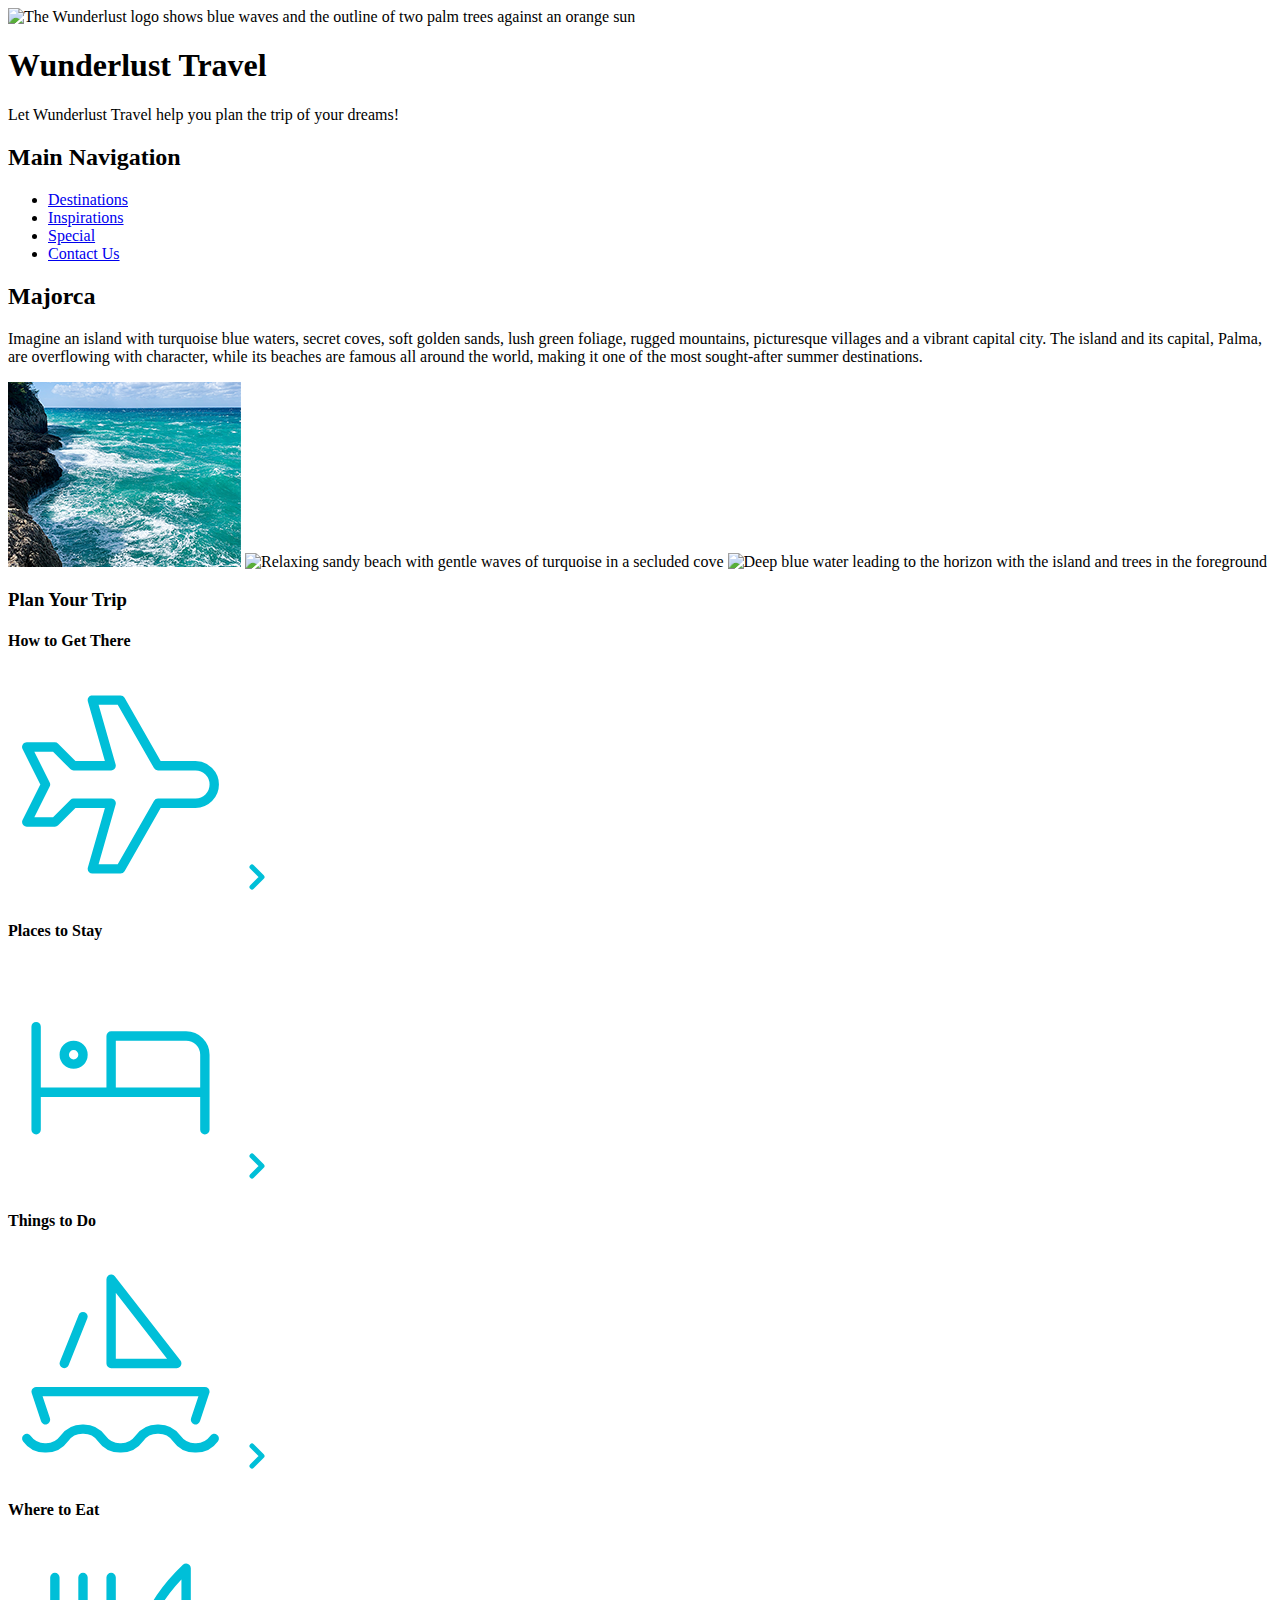
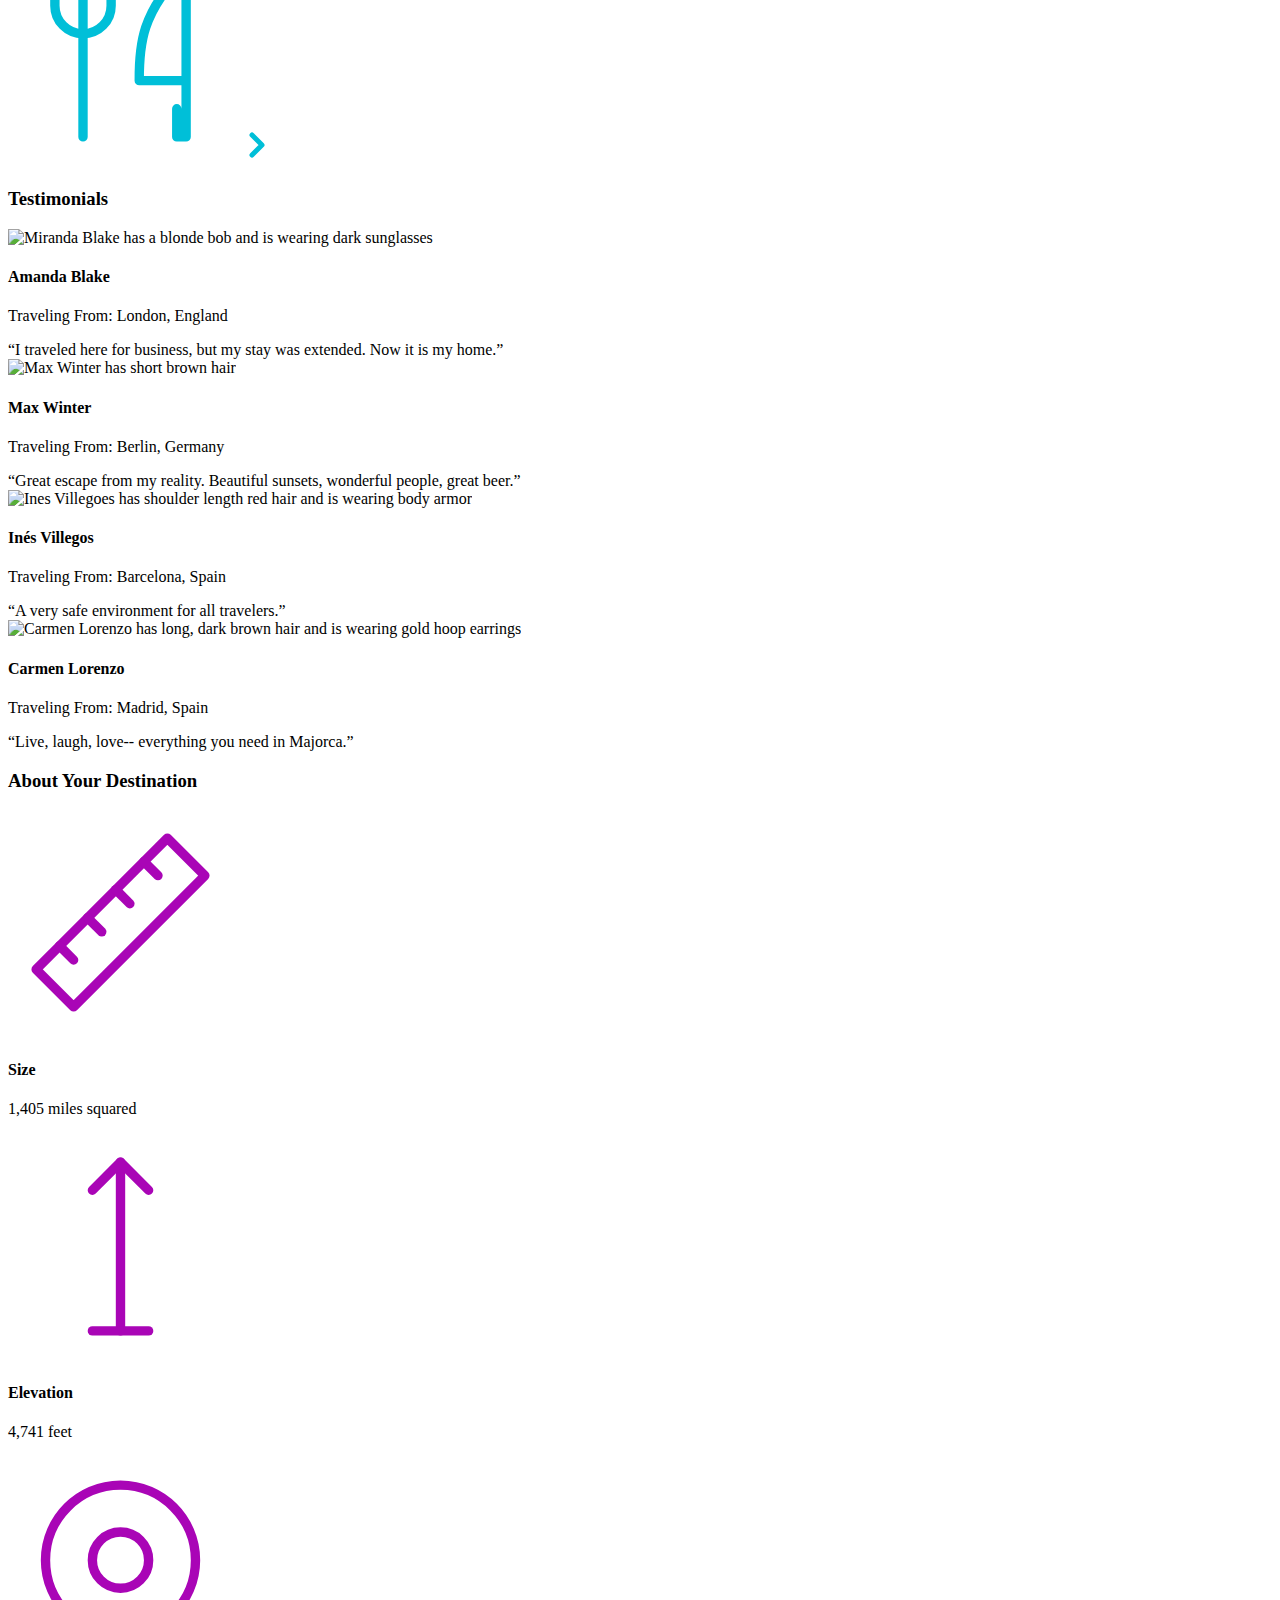
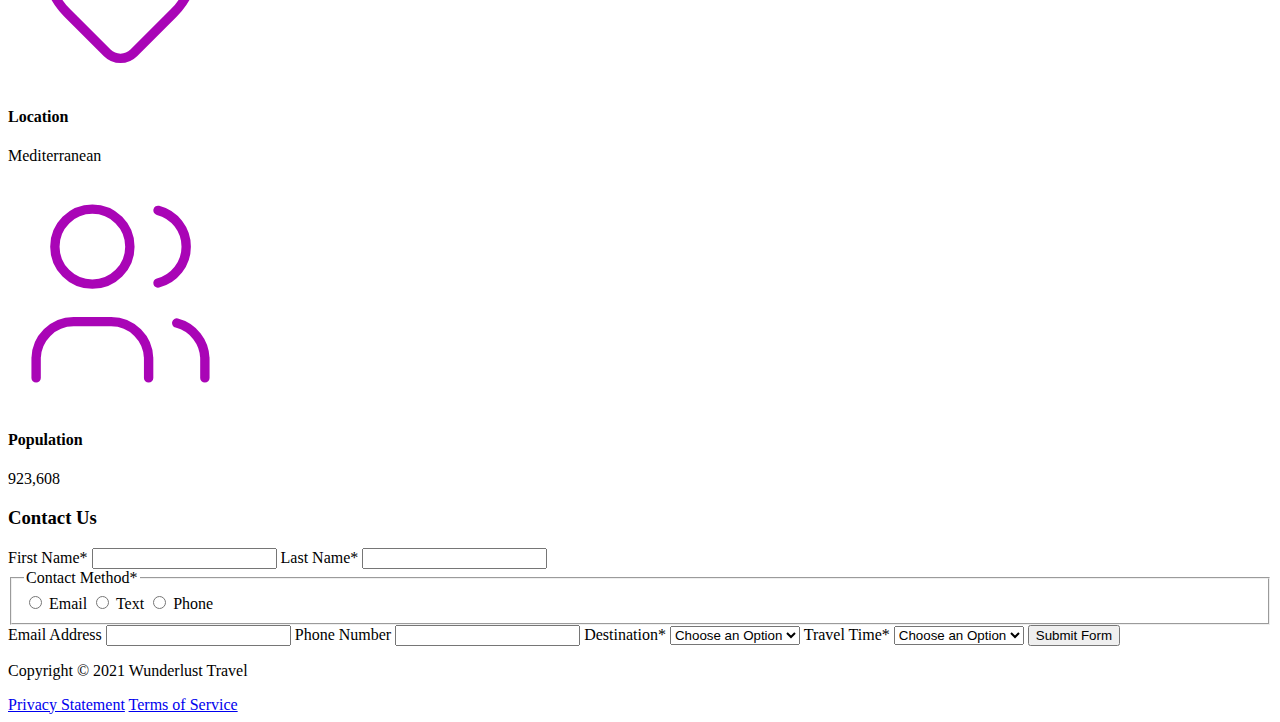
==== majorca.html @ e57040e8 "add majorca.html for activity 1.5" ====
<!DOCTYPE html>
<html lang="en">
    <head>
        <meta charset="utf-8">
        <meta name="author" content="DaVonte Carter Vault">
        <meta name="viewport" content="width=device-width, initial-scale=1">
        <meta name="description" content="Discover and book your dream vacation with Wunderlust Travel. Explore beautiful destinations and personalized travel packages for an unforgettable experience.">
        <title>Wunderlust Travel | Book Your Dream Vacation Today</title>

        <meta name="og:title" content="Wunderlust Travel | Book Your Dream Vacation Todays">
        <meta name="og:type" content="website">
        <meta name="og:url" content="https://chemicalz.github.io/wunderlust/majorca.html">
        <meta name="og:image" content="images/logo.png">
        
        <meta name="twitter:card" content="summary">
        <meta name="twitter:site" content="@ASU">
        <meta name="twitter:creator" content="@ASU">
        
        
    </head>
    <body>

        <header>
            <img src="images/logo.png" alt="The Wunderlust logo shows blue waves and the outline of two palm trees against an orange sun">
            <h1>Wunderlust Travel</h1>
            <p>Let Wunderlust Travel help you plan the trip of your dreams!</p>
            <nav>
                <h2>Main Navigation</h2>
                <ul>
                    <li><a href="#">Destinations</a></li>
                    <li><a href="#">Inspirations</a></li>
                    <li><a href="#">Special</a></li>
                    <li><a href="#">Contact Us</a></li>
                </ul>
            </nav>
        </header>
        <main>
            <article>  
                <h2>Majorca</h2>
                <p>Imagine an island with turquoise blue waters, secret coves, soft golden sands, lush green foliage, rugged mountains, picturesque villages and a vibrant capital city. The island and its capital, Palma, are overflowing with character, while its beaches are famous all around the world, making it one of the most sought-after summer destinations.</p>
                <img src="images/majorca-waves-S.png" alt="Turquoise blue waters with white wave caps crashing against a rock cliff">
                <img src="images/majorca-beach-s.png" alt="Relaxing sandy beach with gentle waves of turquoise in a secluded cove">
                <img src="images/majorca-cove-s.png" alt="Deep blue water leading to the horizon with the island and trees in the foreground">
                <section>
                    <h3>Plan Your Trip</h3>
                    <section>
                        <h4>How to Get There</h4>
                        <svg xmlns="http://www.w3.org/2000/svg" class="icon icon-tabler icon-tabler-plane" width="225" height="225" viewBox="0 0 24 24" stroke-width="1" stroke="#00bfd8" fill="none" stroke-linecap="round" stroke-linejoin="round"> <path stroke="none" d="M0 0h24v24H0z" fill="none"/> <path d="M16 10h4a2 2 0 0 1 0 4h-4l-4 7h-3l2 -7h-4l-2 2h-3l2 -4l-2 -4h3l2 2h4l-2 -7h3z" /></svg>
                        <a href="#" title="Search for flights">
                            <svg xmlns="http://www.w3.org/2000/svg" class="icon icon-tabler icon-tabler-chevron-right" width="40" height="40" viewBox="0 0 24 24" stroke-width="3" stroke="#00bfd8" fill="none" stroke-linecap="round" stroke-linejoin="round"><path stroke="none" d="M0 0h24v24H0z" fill="none"/><polyline points="9 6 15 12 9 18" /></svg>
                        </a>
                    </section>      
                    <section>
                        <h4>Places to Stay</h4>
                        <svg xmlns="http://www.w3.org/2000/svg" class="icon icon-tabler icon-tabler-bed" width="225" height="225" viewBox="0 0 24 24" stroke-width="1" stroke="#00bfd8" fill="none" stroke-linecap="round" stroke-linejoin="round"><path stroke="none" d="M0 0h24v24H0z" fill="none"/><path d="M3 7v11m0 -4h18m0 4v-8a2 2 0 0 0 -2 -2h-8v6" /><circle cx="7" cy="10" r="1" /></svg>
                        <a href="#" title="Search for hotels">
                            <svg xmlns="http://www.w3.org/2000/svg" class="icon icon-tabler icon-tabler-chevron-right" width="40" height="40" viewBox="0 0 24 24" stroke-width="3" stroke="#00bfd8" fill="none" stroke-linecap="round" stroke-linejoin="round"><path stroke="none" d="M0 0h24v24H0z" fill="none"/><polyline points="9 6 15 12 9 18" /></svg> 
                        </a>
                    </section>
                    <section>
                        <h4>Things to Do</h4>
                        <svg xmlns="http://www.w3.org/2000/svg" class="icon icon-tabler icon-tabler-sailboat" width="225" height="225" viewBox="0 0 24 24" stroke-width="1" stroke="#00bfd8" fill="none" stroke-linecap="round" stroke-linejoin="round"><path stroke="none" d="M0 0h24v24H0z" fill="none"/><path d="M2 20a2.4 2.4 0 0 0 2 1a2.4 2.4 0 0 0 2 -1a2.4 2.4 0 0 1 2 -1a2.4 2.4 0 0 1 2 1a2.4 2.4 0 0 0 2 1a2.4 2.4 0 0 0 2 -1a2.4 2.4 0 0 1 2 -1a2.4 2.4 0 0 1 2 1a2.4 2.4 0 0 0 2 1a2.4 2.4 0 0 0 2 -1" /><path d="M4 18l-1 -3h18l-1 3" /><path d="M11 12h7l-7 -9v9" /><line x1="8" y1="7" x2="6" y2="12" /></svg>
                        <a href="#" title="Search for Activities">
                            <svg xmlns="http://www.w3.org/2000/svg" class="icon icon-tabler icon-tabler-chevron-right" width="40" height="40" viewBox="0 0 24 24" stroke-width="3" stroke="#00bfd8" fill="none" stroke-linecap="round" stroke-linejoin="round"><path stroke="none" d="M0 0h24v24H0z" fill="none"/><polyline points="9 6 15 12 9 18" /></svg> 
                        </a>                     
                    </section>    
                    <section>
                        <h4>Where to Eat</h4>
                        <svg xmlns="http://www.w3.org/2000/svg" class="icon icon-tabler icon-tabler-tools-kitchen-2" width="225" height="225" viewBox="0 0 24 24" stroke-width="1" stroke="#00bfd8" fill="none" stroke-linecap="round" stroke-linejoin="round"><path stroke="none" d="M0 0h24v24H0z" fill="none"/><path d="M19 3v12h-5c-.023 -3.681 .184 -7.406 5 -12zm0 12v6h-1v-3m-10 -14v17m-3 -17v3a3 3 0 1 0 6 0v-3" /></svg>
                        <a href="#" title="Search for Restaurants">
                            <svg xmlns="http://www.w3.org/2000/svg" class="icon icon-tabler icon-tabler-chevron-right" width="40" height="40" viewBox="0 0 24 24" stroke-width="3" stroke="#00bfd8" fill="none" stroke-linecap="round" stroke-linejoin="round"><path stroke="none" d="M0 0h24v24H0z" fill="none"/><polyline points="9 6 15 12 9 18" /></svg>                          
                        </a>
                    </section>   
                </section>
                <section>
                    <h3>Testimonials</h3>
                    <section>
                        <img src="images/miranda-blake-s.png" alt="Miranda Blake has a blonde bob and is wearing dark sunglasses">
                        <h4>Amanda Blake</h4>
                        <p>Traveling From: London, England</p>
                        <q>I traveled here for business, but my stay was extended. Now it is my home.</q>
                    </section>
                    <section>
                        <img src="images/max-winter-s.png" alt="Max Winter has short brown hair">
                        <h4>Max Winter</h4>
                        <p>Traveling From: Berlin, Germany</p>
                        <q>Great escape from my reality. Beautiful sunsets, wonderful people, great beer.</q>
                    </section>
                    <section>
                        <img src="images/ines-villegoes-s.png" alt="Ines Villegoes has shoulder length red hair and is wearing body armor">
                        <h4>Inés Villegos</h4>
                        <p>Traveling From: Barcelona, Spain</p>
                        <q>A very safe environment for all travelers.</q>
                    </section>
                    <section>
                        <img src="images/carmen-lorenzo-s.png" alt="Carmen Lorenzo has long, dark brown hair and is wearing gold hoop earrings">
                        <h4>Carmen Lorenzo</h4>
                        <p>Traveling From: Madrid, Spain</p>
                        <q>Live, laugh, love-- everything you need in Majorca.</q>
                    </section>
                </section>
                <section>
                    <h3>About Your Destination</h3>
                    <section>
                        <svg xmlns="http://www.w3.org/2000/svg" class="icon icon-tabler icon-tabler-ruler-2" width="225" height="225" viewBox="0 0 24 24" stroke-width="1" stroke="#a905b6" fill="none" stroke-linecap="round" stroke-linejoin="round"><path stroke="none" d="M0 0h24v24H0z" fill="none"/><path d="M17 3l4 4l-14 14l-4 -4z" /><path d="M16 7l-1.5 -1.5" /><path d="M13 10l-1.5 -1.5" /><path d="M10 13l-1.5 -1.5" /><path d="M7 16l-1.5 -1.5" /></svg>
                        <h4>Size</h4>
                        <p>1,405 miles squared</p>
                    </section>
                    <section>
                        <svg xmlns="http://www.w3.org/2000/svg" class="icon icon-tabler icon-tabler-arrow-top-bar" width="225" height="225" viewBox="0 0 24 24" stroke-width="1" stroke="#a905b6" fill="none" stroke-linecap="round" stroke-linejoin="round"><path stroke="none" d="M0 0h24v24H0z" fill="none"/><line x1="12" y1="21" x2="12" y2="3" /><path d="M15 6l-3 -3l-3 3" /><line x1="9" y1="21" x2="15" y2="21" /></svg>
                        <h4>Elevation</h4>
                        <p>4,741 feet</p>
                    </section>
                    <section>
                        <svg xmlns="http://www.w3.org/2000/svg" class="icon icon-tabler icon-tabler-map-pin" width="225" height="225" viewBox="0 0 24 24" stroke-width="1" stroke="#a905b6" fill="none" stroke-linecap="round" stroke-linejoin="round"><path stroke="none" d="M0 0h24v24H0z" fill="none"/><circle cx="12" cy="11" r="3" /><path d="M17.657 16.657l-4.243 4.243a2 2 0 0 1 -2.827 0l-4.244 -4.243a8 8 0 1 1 11.314 0z" /></svg>
                        <h4>Location</h4>
                        <p>Mediterranean</p>
                    </section>
                    <section>
                        <svg xmlns="http://www.w3.org/2000/svg" class="icon icon-tabler icon-tabler-users" width="225" height="225" viewBox="0 0 24 24" stroke-width="1" stroke="#a905b6" fill="none" stroke-linecap="round" stroke-linejoin="round"><path stroke="none" d="M0 0h24v24H0z" fill="none"/><circle cx="9" cy="7" r="4" /><path d="M3 21v-2a4 4 0 0 1 4 -4h4a4 4 0 0 1 4 4v2" /><path d="M16 3.13a4 4 0 0 1 0 7.75" /><path d="M21 21v-2a4 4 0 0 0 -3 -3.85" /></svg>
                        <h4>Population</h4>
                        <p>923,608</p>
                    </section>
                </section>
                <section>
                    <h3>Contact Us</h3>
                    <form method="post" action="https://wp.zybooks.com/form-viewer.php">
                        <label for="fName">First Name<span>*</span></label>
                        <input type="text" name="fName" id="fName" autocomplete="given-name" required>
                        <label for="lName">Last Name<span>*</span></label>
                        <input type="text" name="lName" id="lName" autocomplete="family-name" required>
                        <fieldset>
                            <legend>Contact Method<span>*</span></legend>
                            <input type="radio" name="contactPref" id="prefEmail" required>
                            <label for="prefEmail">Email</label>
                            <input type="radio" name="contactPref" id="prefText">
                            <label for="prefText">Text</label>
                            <input type="radio" name="contactPref" id="prefPhone">
                            <label for="prefPhone">Phone</label>
                        </fieldset>
                        <label for="email">Email Address</label>
                        <input type="email" name="email" id="email" autocomplete="email">
                        <label for="phone">Phone Number</label>
                        <input type="tel" name="phone" id="phone" autocomplete="tel">
                        <label for="destination">Destination<span>*</span></label>
                        <select name="destination" id="destination" required>
                            <option value="">Choose an Option</option>
                            <option value="barcelona">Barcelona</option>
                            <option value="granada">Granada</option>
                            <option value="ibiza">Ibiza</option>
                            <option value="madrid">Madrid</option>
                            <option value="majora">Majora</option>
                            <option value="seville">Seville</option>
                            <option value="tenerife">Tenerife</option>
                            <option value="valencia">Valencia</option>
                        </select>
                        <label for="travelTime">Travel Time<span>*</span></label>
                        <select name="travelTime" id="travelTime" required>
                            <option value="">Choose an Option</option>
                            <option value="fall">Fall</option>
                            <option value="winter">Winter</option>
                            <option value="spring">Spring</option>
                            <option value="summer">Summer</option>
                            <option value="flexible">Flexible</option>
                        </select>
                        <input type="submit" name="mySubmit" id="mySubmit" value="Submit Form">
                    </form>
                </section>
            </article>
        </main>
        <footer>
            <p>Copyright &copy; 2021 Wunderlust Travel</p>
            <a href="#">Privacy Statement</a>
            <a href="#">Terms of Service</a>
        </footer>
    </body>
</html>
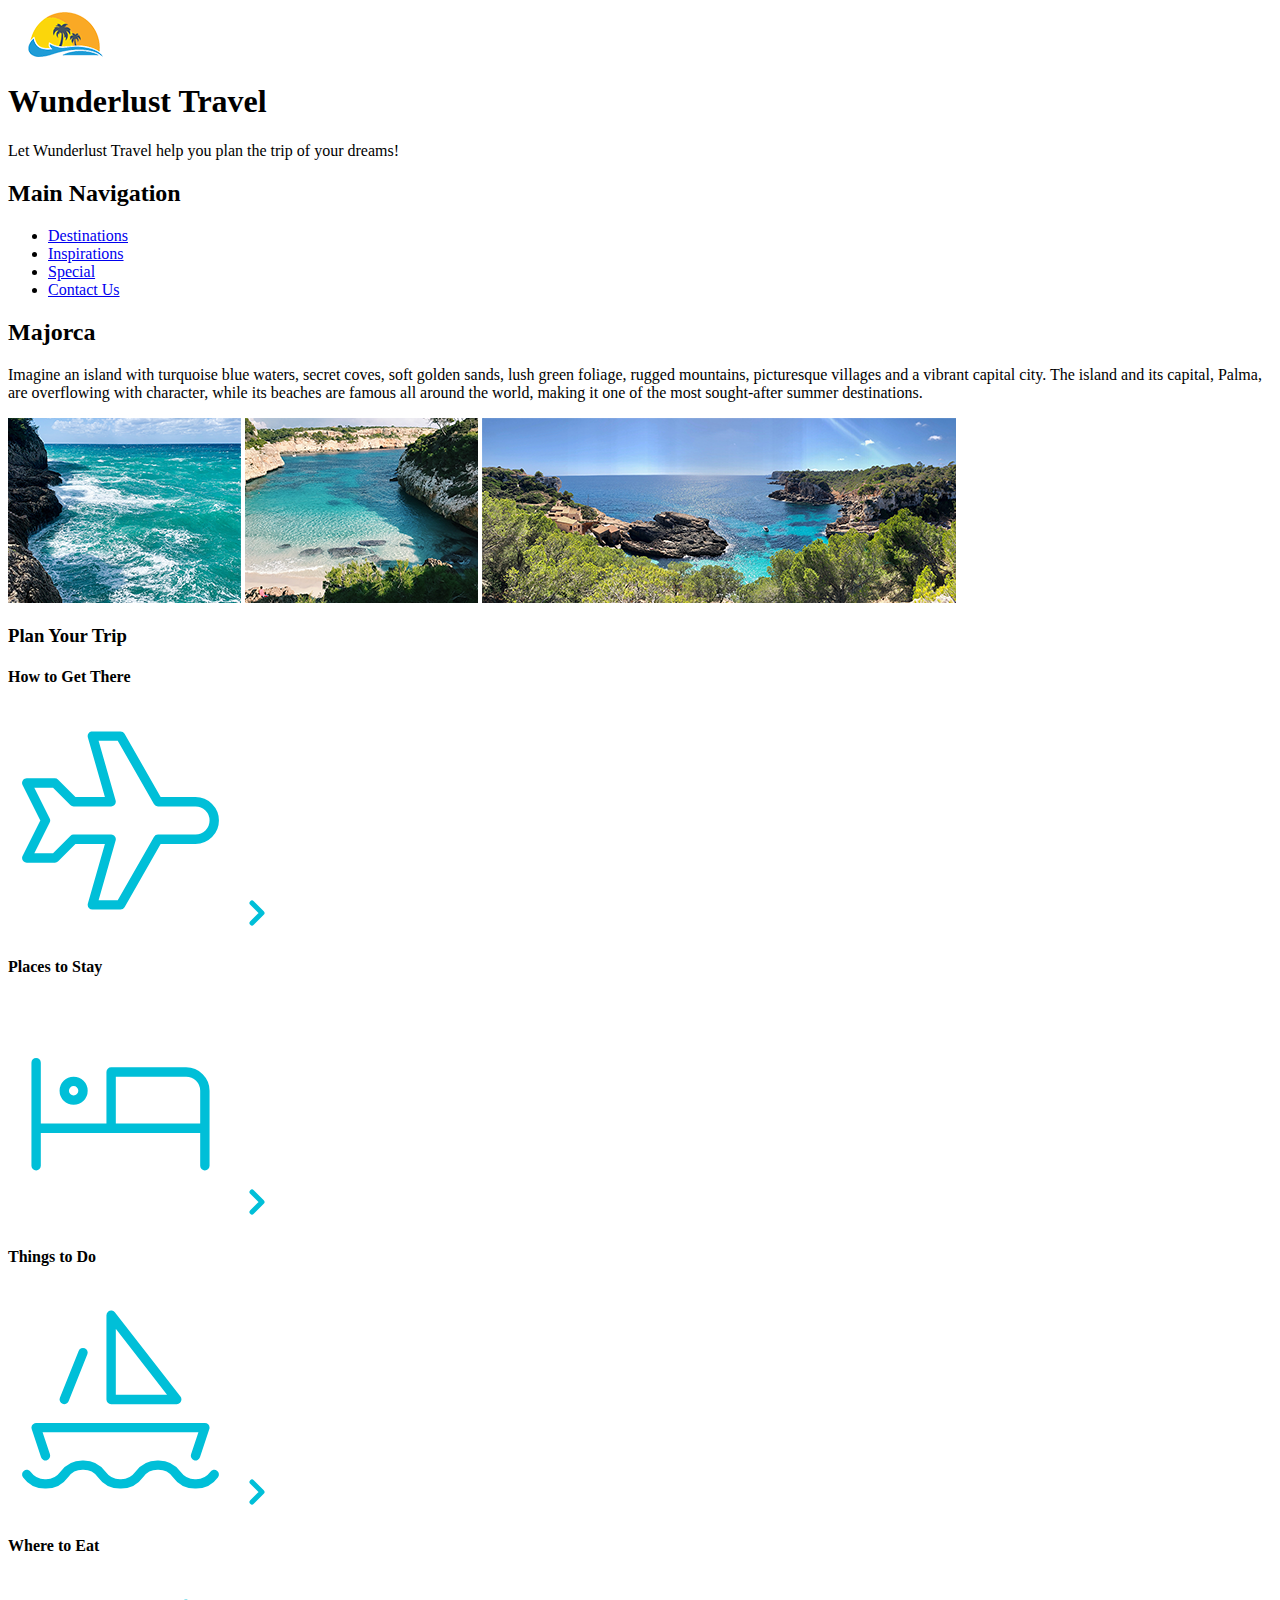
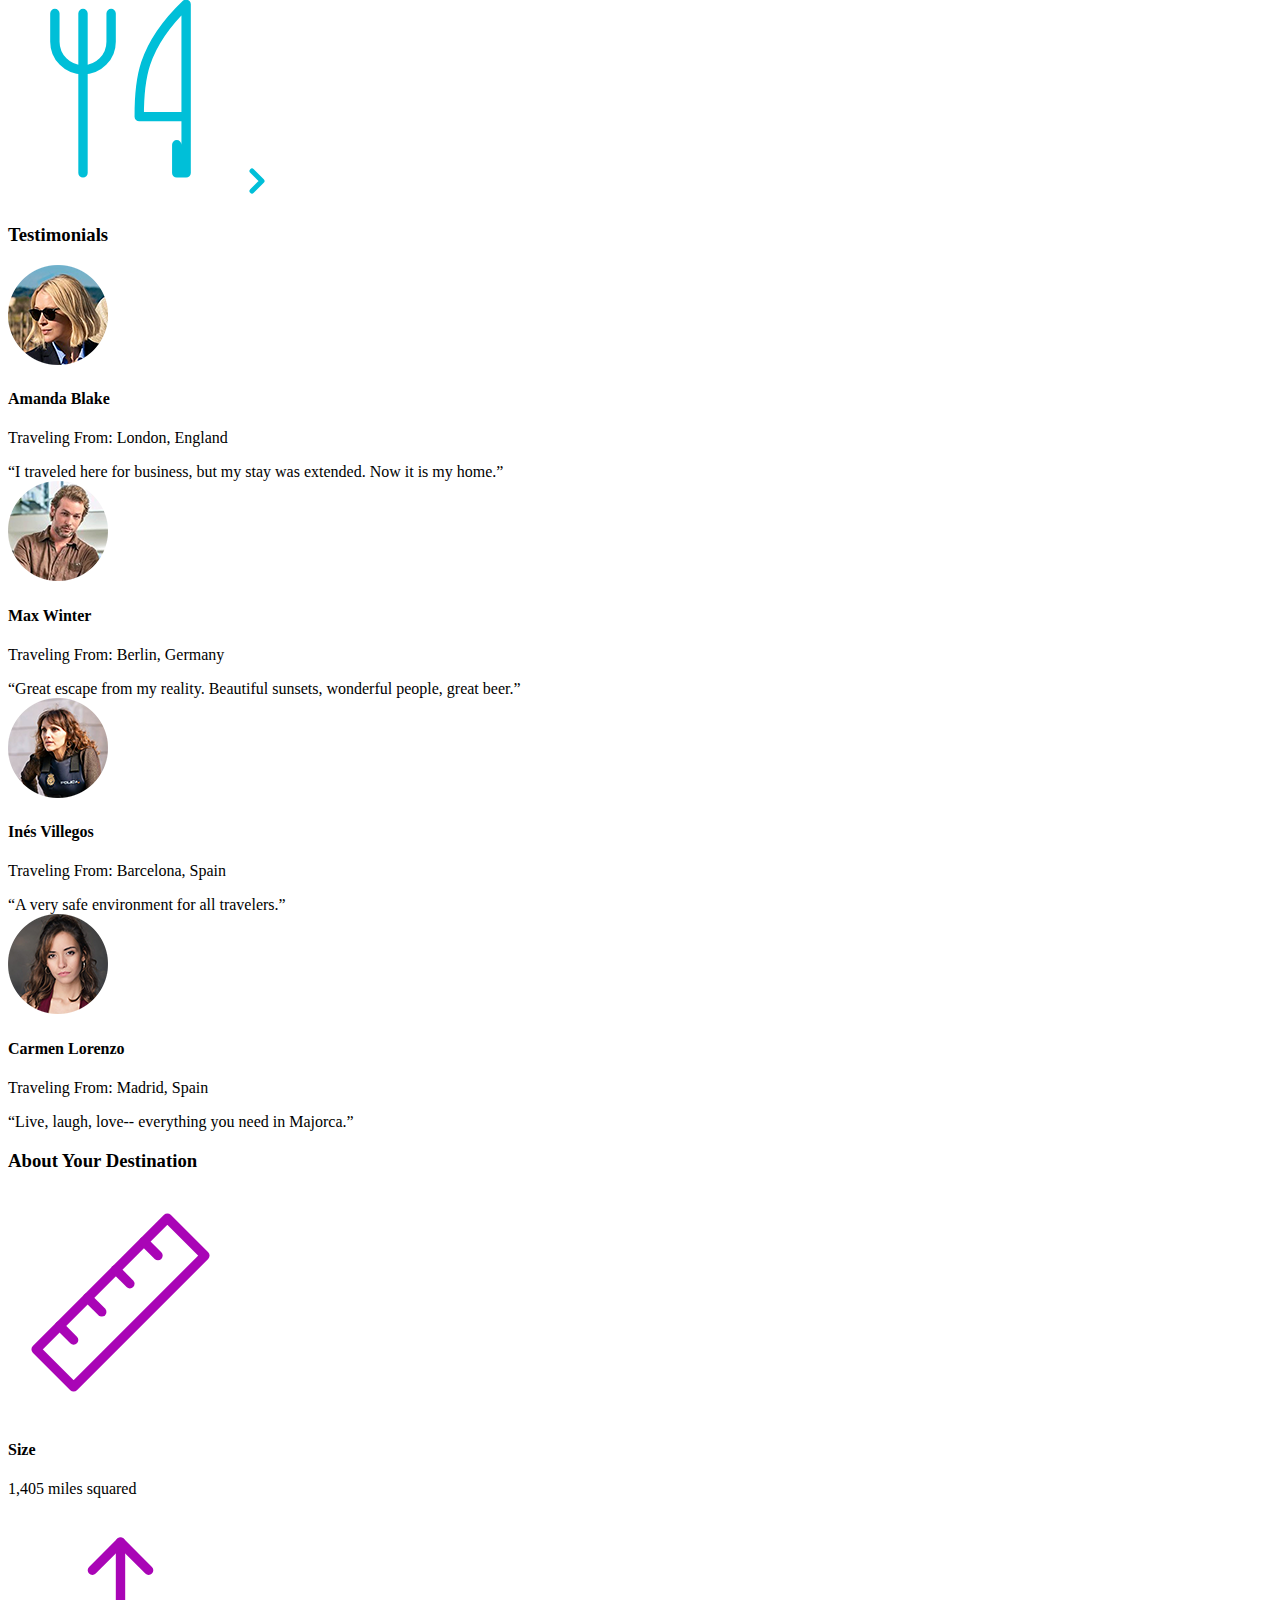
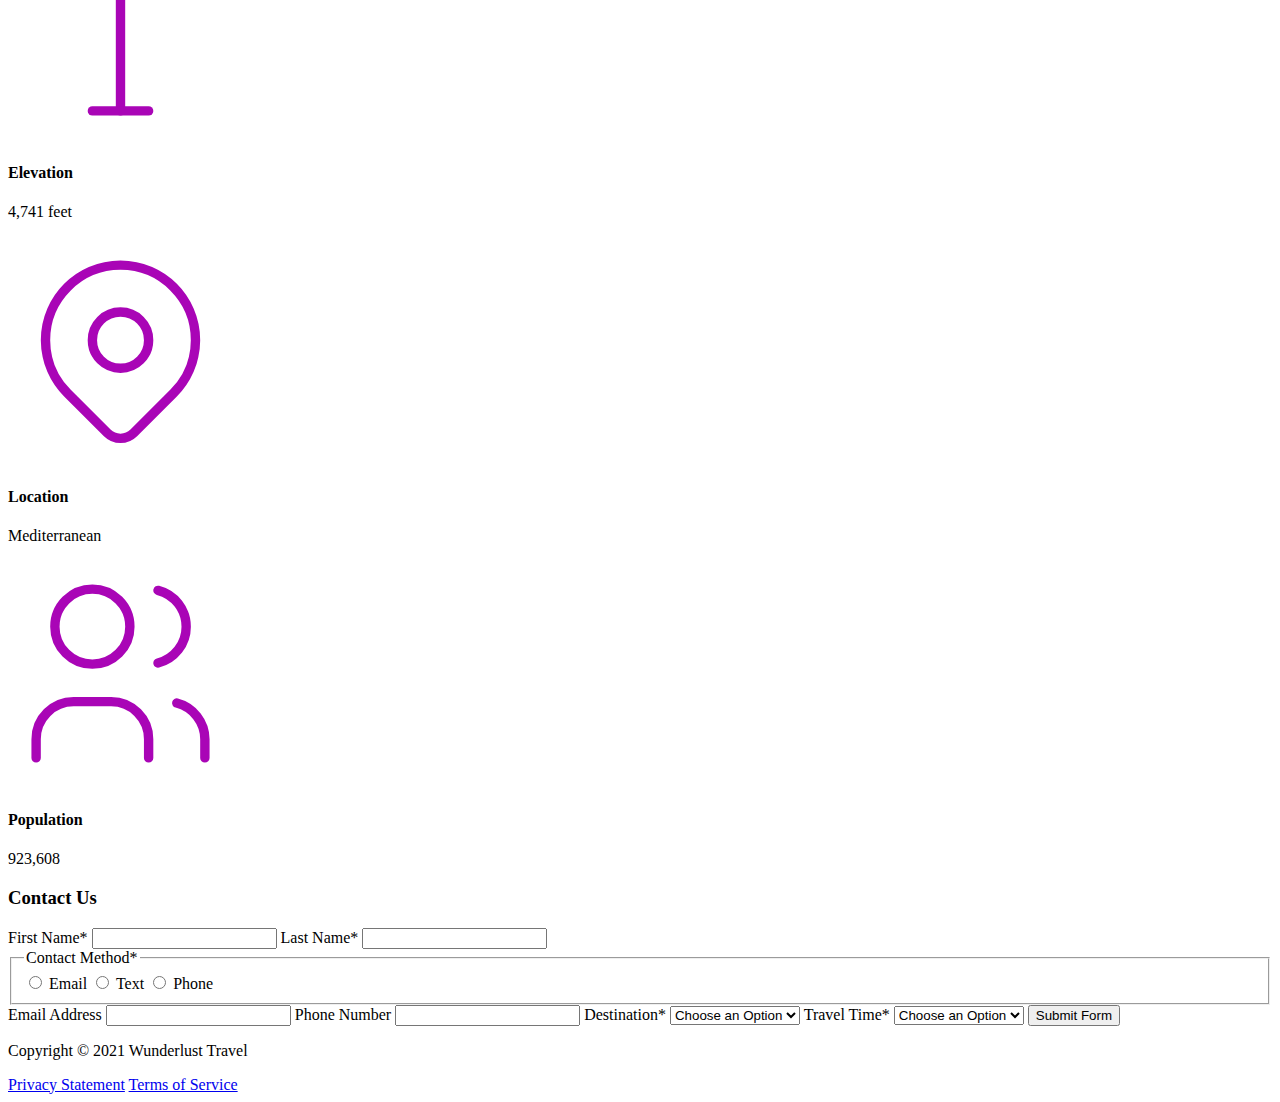
==== commit 40e42072: "fix majorca to point to correct images." ====
--- a/majorca.html
+++ b/majorca.html
@@ -21,7 +21,7 @@
     <body>
 
         <header>
-            <img src="images/logo.png" alt="The Wunderlust logo shows blue waves and the outline of two palm trees against an orange sun">
+            <img src="images/logo-S.png" alt="The Wunderlust logo shows blue waves and the outline of two palm trees against an orange sun">
             <h1>Wunderlust Travel</h1>
             <p>Let Wunderlust Travel help you plan the trip of your dreams!</p>
             <nav>
@@ -39,8 +39,8 @@
                 <h2>Majorca</h2>
                 <p>Imagine an island with turquoise blue waters, secret coves, soft golden sands, lush green foliage, rugged mountains, picturesque villages and a vibrant capital city. The island and its capital, Palma, are overflowing with character, while its beaches are famous all around the world, making it one of the most sought-after summer destinations.</p>
                 <img src="images/majorca-waves-S.png" alt="Turquoise blue waters with white wave caps crashing against a rock cliff">
-                <img src="images/majorca-beach-s.png" alt="Relaxing sandy beach with gentle waves of turquoise in a secluded cove">
-                <img src="images/majorca-cove-s.png" alt="Deep blue water leading to the horizon with the island and trees in the foreground">
+                <img src="images/majorca-beach-S.png" alt="Relaxing sandy beach with gentle waves of turquoise in a secluded cove">
+                <img src="images/majorca-cove-S.png" alt="Deep blue water leading to the horizon with the island and trees in the foreground">
                 <section>
                     <h3>Plan Your Trip</h3>
                     <section>
@@ -75,25 +75,25 @@
                 <section>
                     <h3>Testimonials</h3>
                     <section>
-                        <img src="images/miranda-blake-s.png" alt="Miranda Blake has a blonde bob and is wearing dark sunglasses">
+                        <img src="images/miranda-blake-S.png" alt="Miranda Blake has a blonde bob and is wearing dark sunglasses">
                         <h4>Amanda Blake</h4>
                         <p>Traveling From: London, England</p>
                         <q>I traveled here for business, but my stay was extended. Now it is my home.</q>
                     </section>
                     <section>
-                        <img src="images/max-winter-s.png" alt="Max Winter has short brown hair">
+                        <img src="images/max-winter-S.png" alt="Max Winter has short brown hair">
                         <h4>Max Winter</h4>
                         <p>Traveling From: Berlin, Germany</p>
                         <q>Great escape from my reality. Beautiful sunsets, wonderful people, great beer.</q>
                     </section>
                     <section>
-                        <img src="images/ines-villegoes-s.png" alt="Ines Villegoes has shoulder length red hair and is wearing body armor">
+                        <img src="images/ines-villegoes-S.png" alt="Ines Villegoes has shoulder length red hair and is wearing body armor">
                         <h4>Inés Villegos</h4>
                         <p>Traveling From: Barcelona, Spain</p>
                         <q>A very safe environment for all travelers.</q>
                     </section>
                     <section>
-                        <img src="images/carmen-lorenzo-s.png" alt="Carmen Lorenzo has long, dark brown hair and is wearing gold hoop earrings">
+                        <img src="images/carmen-lorenzo-S.png" alt="Carmen Lorenzo has long, dark brown hair and is wearing gold hoop earrings">
                         <h4>Carmen Lorenzo</h4>
                         <p>Traveling From: Madrid, Spain</p>
                         <q>Live, laugh, love-- everything you need in Majorca.</q>
